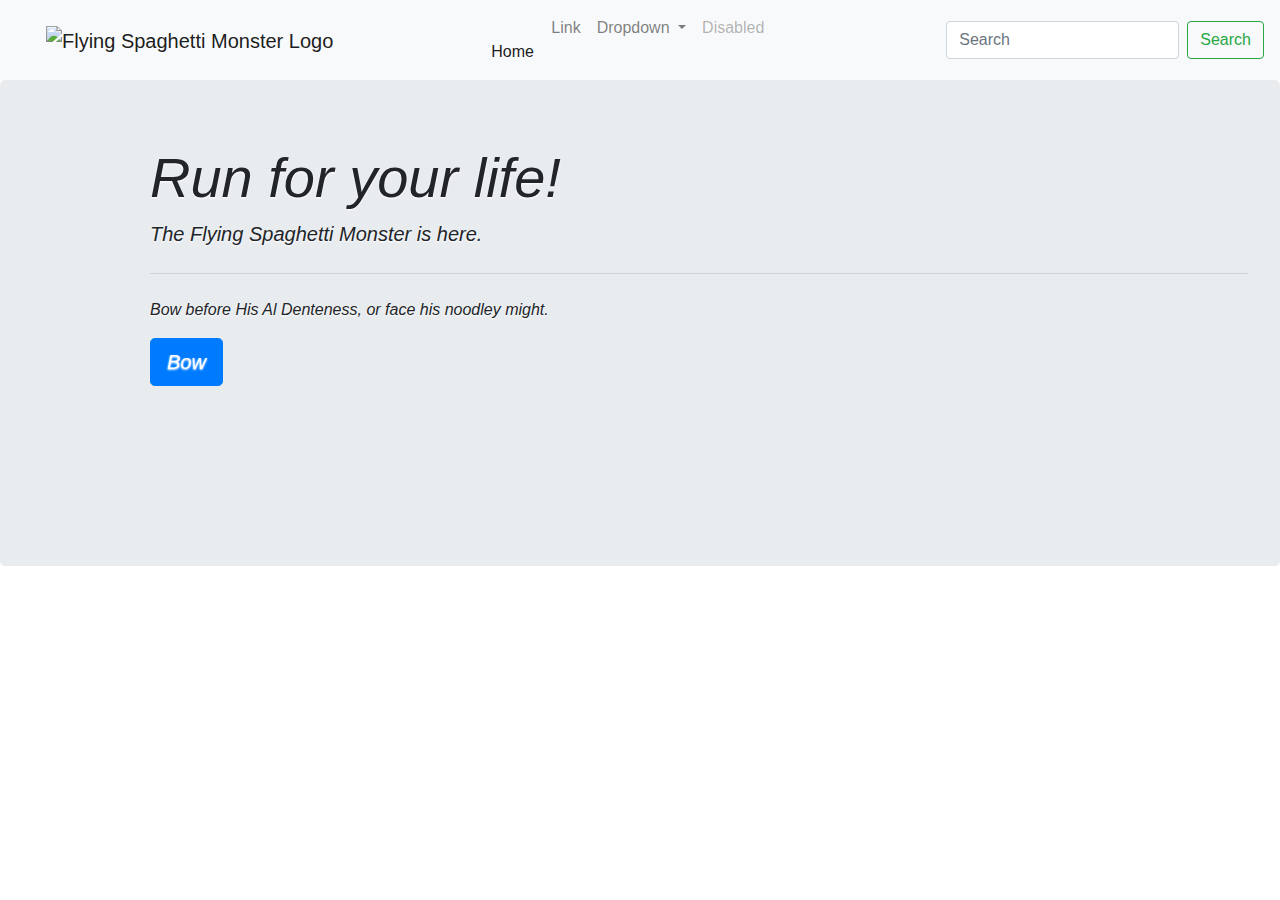
==== index.html @ 4d0cb5ae "Flying_Spaghetti_Monster" ====
<!doctype html>
<html lang="en">
  <head>
    <!-- Required meta tags -->
    <meta charset="utf-8">
    <meta name="viewport" content="width=device-width, initial-scale=1, shrink-to-fit=no">

    <!-- Add Bootstrap CSS ON LINE 10-->
      <link rel="stylesheet" href="https://cdn.jsdelivr.net/npm/bootstrap@4.3.1/dist/css/bootstrap.min.css" integrity="sha384-ggOyR0iXCbMQv3Xipma34MD+dH/1fQ784/j6cY/iJTQUOhcWr7x9JvoRxT2MZw1T" crossorigin="anonymous">
    <!-- This is REQUIRED for bootstrap to work correctly -->

    <!-- This stylesheet is an example of how you can add your own stylesheet to customize bootstrap components. Notice how it is loaded 2nd to the required bootstrap stylesheet. This is so our stylesheet will overwrite bootstrap classes when we apply the same class but different styles to the stylsheet -->
    <link rel="stylesheet" href="css/index.css">

    <title>UX/UI Bootstrap Template</title>
  </head>
  <body>
    <!-- Paste Navigation Code Below -->
    <nav class="navbar navbar-expand-lg navbar-light bg-light">
      <a class="navbar-brand" href="#">
        <img src="/Users/danielenascimento/Downloads/Bootstrap_Components/Unsolved/css/FSM_Logo.svg.png" width="200" height="100" alt="Flying Spaghetti Monster Logo">
      <button class="navbar-toggler" type="button" data-toggle="collapse" data-target="#navbarSupportedContent" aria-controls="navbarSupportedContent" aria-expanded="false" aria-label="Toggle navigation">
        <span class="navbar-toggler-icon"></span>
      </button>
    
      <div class="collapse navbar-collapse" id="navbarSupportedContent">
        <ul class="navbar-nav mr-auto">
          <li class="nav-item active">
            <a class="nav-link" href="#">Home <span class="sr-only">(current)</span></a>
          </li>
          <li class="nav-item">
            <a class="nav-link" href="#">Link</a>
          </li>
          <li class="nav-item dropdown">
            <a class="nav-link dropdown-toggle" href="#" id="navbarDropdown" role="button" data-toggle="dropdown" aria-haspopup="true" aria-expanded="false">
              Dropdown
            </a>
            <div class="dropdown-menu" aria-labelledby="navbarDropdown">
              <a class="dropdown-item" href="#">Action</a>
              <a class="dropdown-item" href="#">Another action</a>
              <div class="dropdown-divider"></div>
              <a class="dropdown-item" href="#">Something else here</a>
            </div>
          </li>
          <li class="nav-item">
            <a class="nav-link disabled" href="#" tabindex="-1" aria-disabled="true">Disabled</a>
          </li>
        </ul>
        <form class="form-inline my-2 my-lg-0">
          <input class="form-control mr-sm-2" type="search" placeholder="Search" aria-label="Search">
          <button class="btn btn-outline-success my-2 my-sm-0" type="submit">Search</button>
        </form>
      </div>
    </nav>
    <!-- Paste Jumbotron Code Below-->
    <div class="jumbotron">
      <h1 class="display-4">Run for your life!</h1>
      <p class="lead">The Flying Spaghetti Monster is here.</p>
      <hr class="my-4">
      <p>Bow before His Al Denteness, or face his noodley might.</p>
      <a class="btn btn-primary btn-lg" href="#" role="button">Bow</a>
    </div>

    <!-- Add columns, rows, and cards Below -->

    <!-- Add form group below -->

    <!-- Modal -->

    <!-- Optional JavaScript -->
    <!-- jQuery first, then Popper.js, then Bootstrap JS -->
    <!-- THE BELOW SCRIPT TAGS ARE REQUIRED FOR CERTAIN COMPONENTS IN BOOTSTRAP -->
    <script src="https://code.jquery.com/jquery-3.3.1.slim.min.js" integrity="sha384-q8i/X+965DzO0rT7abK41JStQIAqVgRVzpbzo5smXKp4YfRvH+8abtTE1Pi6jizo" crossorigin="anonymous"></script>
    <script src="https://cdnjs.cloudflare.com/ajax/libs/popper.js/1.14.7/umd/popper.min.js" integrity="sha384-UO2eT0CpHqdSJQ6hJty5KVphtPhzWj9WO1clHTMGa3JDZwrnQq4sF86dIHNDz0W1" crossorigin="anonymous"></script>
    <script src="https://stackpath.bootstrapcdn.com/bootstrap/4.3.1/js/bootstrap.min.js" integrity="sha384-JjSmVgyd0p3pXB1rRibZUAYoIIy6OrQ6VrjIEaFf/nJGzIxFDsf4x0xIM+B07jRM" crossorigin="anonymous"></script>
  </body>
</html>
---- css/index.css ----
footer {
  position: absolute;
  width: 100%;
  height: 60px;
  line-height: 60px;
  background-color: #f5f5f5;
  margin-top: 50px;
}

.card {
 margin: 0 auto;
 height: 350
}

.card-img-top {
  width: 100%;
  height: 15vw;
  object-fit: cover;
}

.jumbotron {
  background-image: url(../images/Touched_by_His_Noodly_Appendage_HD.jpeg) no-repeat center center;
  background-size: cover;
  height: 38vw;
  text-shadow: 0px 1px 2px white;
  font-style: oblique;
  padding-left: 150px;
}

.signUp form {
  margin: 35px auto;
  background-color: #f2f2f2;
  padding: 25px;
  border-radius: 7px;
}

.jumbotron_text {
  font-weight: 300;
}

.badge-info {
  margin-left: 10px;
  background-color: rgb(144, 17, 218)
}

.navbar-brand {
  margin-left: 30px;
  margin-right: 30px;
  object-fit: cover;
}

/*
.jumbotron display-4 lead my-4 {
  text-shadow: -3px -3px white;
}
*/
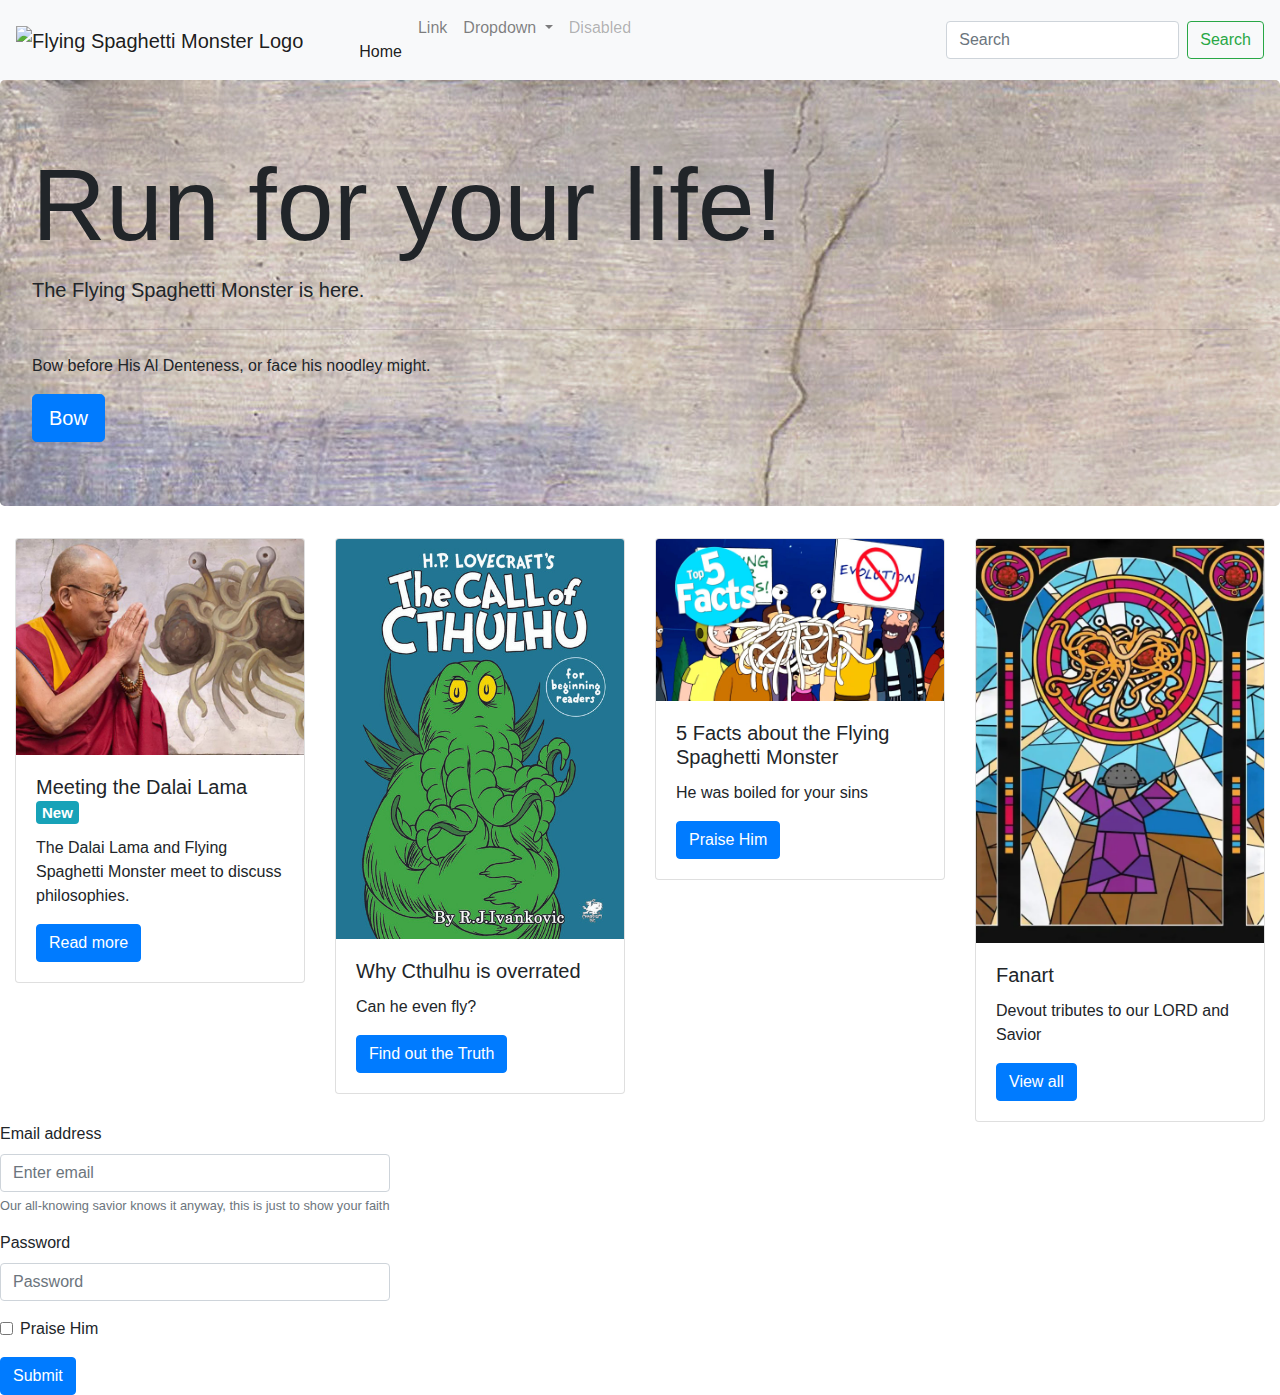
==== commit 98398483: "correct files now" ====
--- a/index.html
+++ b/index.html
@@ -10,7 +10,7 @@
     <!-- This is REQUIRED for bootstrap to work correctly -->
 
     <!-- This stylesheet is an example of how you can add your own stylesheet to customize bootstrap components. Notice how it is loaded 2nd to the required bootstrap stylesheet. This is so our stylesheet will overwrite bootstrap classes when we apply the same class but different styles to the stylsheet -->
-    <link rel="stylesheet" href="css/index.css">
+    <link rel="stylesheet" href="..//Flying_Spaghetti_Monster/css/index.css">
 
     <title>UX/UI Bootstrap Template</title>
   </head>
@@ -18,7 +18,7 @@
     <!-- Paste Navigation Code Below -->
     <nav class="navbar navbar-expand-lg navbar-light bg-light">
       <a class="navbar-brand" href="#">
-        <img src="/Users/danielenascimento/Downloads/Bootstrap_Components/Unsolved/css/FSM_Logo.svg.png" width="200" height="100" alt="Flying Spaghetti Monster Logo">
+        <img src="/Users/danielenascimento/Downloads/Bootstrap_Components/Unsolved/images/FSM_Logo.svg.png" width="100" height="50" alt="Flying Spaghetti Monster Logo">
       <button class="navbar-toggler" type="button" data-toggle="collapse" data-target="#navbarSupportedContent" aria-controls="navbarSupportedContent" aria-expanded="false" aria-label="Toggle navigation">
         <span class="navbar-toggler-icon"></span>
       </button>
@@ -52,21 +52,112 @@
         </form>
       </div>
     </nav>
+    
     <!-- Paste Jumbotron Code Below-->
-    <div class="jumbotron">
-      <h1 class="display-4">Run for your life!</h1>
-      <p class="lead">The Flying Spaghetti Monster is here.</p>
-      <hr class="my-4">
-      <p>Bow before His Al Denteness, or face his noodley might.</p>
-      <a class="btn btn-primary btn-lg" href="#" role="button">Bow</a>
-    </div>
+
+    <div class="jumbotron" style="background-image: url(../images/Touched_by_His_Noodly_Appendage_HD.jpeg)" class="img-fluid" alt="Touched by His Noodley Appendage";>
+        <h1 style="font-size: 8vw" class="display-4">Run for your life!</h1>
+        <p class="lead">The Flying Spaghetti Monster is here.</p>
+        <hr class="my-4">
+        <p>Bow before His Al Denteness, or face his noodley might.</p>
+        <a class="btn btn-primary btn-lg" href="#" role="button" data-toggle="modal" data-target="#exampleModal">Bow</a>
+      </div>
 
     <!-- Add columns, rows, and cards Below -->
+    <div class="container-fluid">
+      <div class="row">
+        <div class="cardContainer col-lg-3 col-md-3 col-sm-12">
+            <div class="card">
+              <img src="../images/Citizen-Dave-Dalai-Lama-03082016.jpeg" class="card-img-top" alt="Dalai Lama and FSM Meet">
+              <div class="card-body">
+                <h5 class="card-title">Meeting the Dalai Lama<span class="badge badge-info">New</span></h5>
+                <p class="card-text">The Dalai Lama and Flying Spaghetti Monster meet to discuss philosophies.</p>
+                <a href="#" class="btn btn-primary">Read more</a>
+              </div>
+            </div>
+          </div>
+    
+          <div class="cardContainer col-lg-3 col-md-3 col-sm-12">
+              <div class="card">
+                <img src="../images/H.P._Lovecrafts_Call_of_Cthulhu_for_Beginning_Readers__26733.jpg" class="card-img-top" alt="Dr. Suess version of Call of Cthulthu">
+                <div class="card-body">
+                  <h5 class="card-title">Why Cthulhu is overrated</h5>
+                  <p class="card-text">Can he even fly?</p>
+                  <a href="#" class="btn btn-primary">Find out the Truth</a>
+                </div>
+              </div>
+            </div>
 
+          <div class="cardContainer col-lg-3 col-md-3 col-sm-12">
+            <div class="card">
+              <img src="../images/WMFacts-Top5-Facts-Church-of-the-Flying-Spaghetti-Monster-720p30.jpeg" class="card-img-top" alt="Facts about FSM Image">
+              <div class="card-body">
+                <h5 class="card-title">5 Facts about the Flying Spaghetti Monster</h5>
+                <p class="card-text">He was boiled for your sins</p>
+                <a href="#" class="btn btn-primary">Praise Him</a>
+              </div>
+            </div>
+          </div>
+
+          <div class="cardContainer col-lg-3 col-md-3 col-sm-12">
+              <div class="card">
+                <img src="../images/Screen Shot 2022-09-17 at 1.01.18 PM.png" class="card-img-top" alt="Stained Glass FSM">
+                <div class="card-body">
+                  <h5 class="card-title">Fanart</h5>
+                  <p class="card-text">Devout tributes to our LORD and Savior</p>
+                  <a href="#" class="btn btn-primary">View all</a>
+                </div>
+              </div>
+            </div>
+          </div>
+        </div>
+      
     <!-- Add form group below -->
+
+      <div class="container-fluid signUp">
+        <div class="row">
+          <form>
+            <div class="form-group">
+              <label for="exampleInputEmail1">Email address</label>
+              <input type="email" class="form-control" id="exampleInputEmail1" aria-describedby="emailHelp" placeholder="Enter email">
+              <small id="emailHelp" class="form-text text-muted">Our all-knowing savior knows it anyway, this is just to show your faith</small>
+            </div>
+            <div class="form-group">
+              <label for="exampleInputPassword1">Password</label>
+              <input type="password" class="form-control" id="exampleInputPassword1" placeholder="Password">
+            </div>
+            <div class="form-group form-check">
+              <input type="checkbox" class="form-check-input" id="exampleCheck1">
+              <label class="form-check-label" for="exampleCheck1">Praise Him</label>
+            </div>
+            <button type="submit" class="btn btn-primary">Submit</button>
+          </form>
+        </div>
+      </div>
 
     <!-- Modal -->
 
+    <div class="modal fade" id="exampleModal" tabindex="-1" role="dialog" aria-labelledby="exampleModalLabel" aria-hidden="true">
+      <div class="modal-dialog" role="document">
+        <div class="modal-content">
+          <div class="modal-header">
+            <h5 class="modal-title" id="exampleModalLabel" position: center >*BOWING*</h5>
+            <button type="button" class="close" data-dismiss="modal" aria-label="Close">
+              <span aria-hidden="true">&times;</span>
+            </button>
+          </div>
+          <div class="modal-body">
+            A wise choice indeed.
+          </div>
+          <div class="modal-footer">
+            <button type="button" class="btn btn-secondary" data-dismiss="modal">Stop Bowing (Temporarily)</button>
+            <button type="button" class="btn btn-primary">Continue to Bow</button>
+          </div>
+        </div>
+      </div>
+    </div>
+
+    
     <!-- Optional JavaScript -->
     <!-- jQuery first, then Popper.js, then Bootstrap JS -->
     <!-- THE BELOW SCRIPT TAGS ARE REQUIRED FOR CERTAIN COMPONENTS IN BOOTSTRAP -->
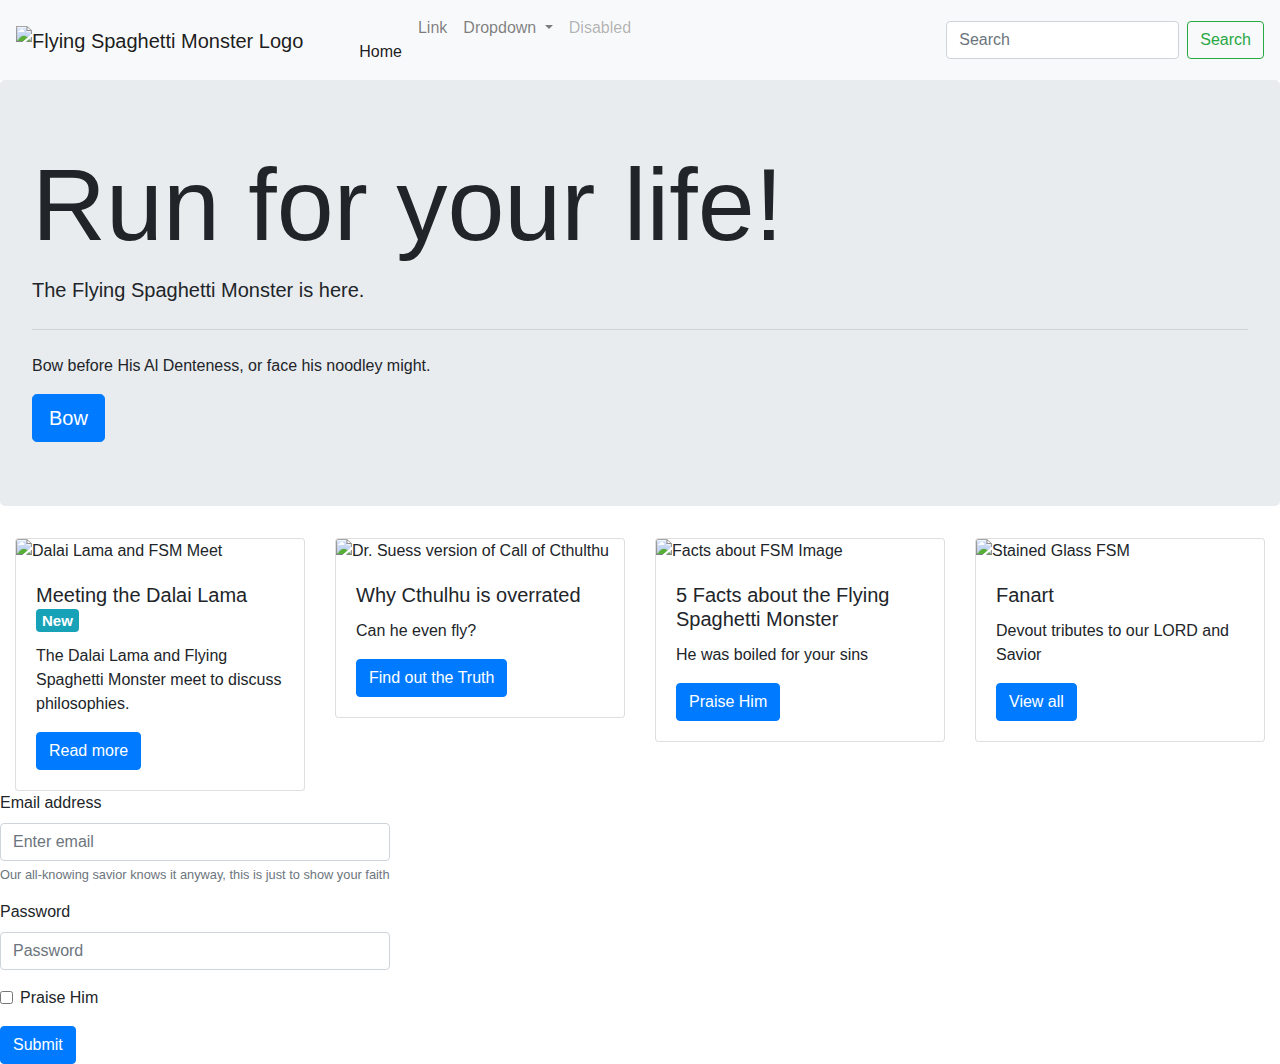
==== commit 491112fa: "does this work lets find out" ====
--- a/index.html
+++ b/index.html
@@ -10,7 +10,17 @@
     <!-- This is REQUIRED for bootstrap to work correctly -->
 
     <!-- This stylesheet is an example of how you can add your own stylesheet to customize bootstrap components. Notice how it is loaded 2nd to the required bootstrap stylesheet. This is so our stylesheet will overwrite bootstrap classes when we apply the same class but different styles to the stylsheet -->
-    <link rel="stylesheet" href="..//Flying_Spaghetti_Monster/css/index.css">
+    <link rel="stylesheet" href="../Flying_Spaghetti_Monster/css/index.css">
+
+    <!-- Google tag (gtag.js) -->
+    <script async src="https://www.googletagmanager.com/gtag/js?id=G-TYR5F6YT9R"></script>
+    <script>
+      window.dataLayer = window.dataLayer || [];
+      function gtag(){dataLayer.push(arguments);}
+      gtag('js', new Date());
+
+      gtag('config', 'G-TYR5F6YT9R');
+    </script>
 
     <title>UX/UI Bootstrap Template</title>
   </head>
@@ -18,7 +28,7 @@
     <!-- Paste Navigation Code Below -->
     <nav class="navbar navbar-expand-lg navbar-light bg-light">
       <a class="navbar-brand" href="#">
-        <img src="/Users/danielenascimento/Downloads/Bootstrap_Components/Unsolved/images/FSM_Logo.svg.png" width="100" height="50" alt="Flying Spaghetti Monster Logo">
+        <img src="/Users/danielenascimento/Documents/GitHub/FSM/Unsolved/Flying_Spaghetti_Monster/images/FSM_Logo.svg.png" width="100px" height="50px" alt="Flying Spaghetti Monster Logo">
       <button class="navbar-toggler" type="button" data-toggle="collapse" data-target="#navbarSupportedContent" aria-controls="navbarSupportedContent" aria-expanded="false" aria-label="Toggle navigation">
         <span class="navbar-toggler-icon"></span>
       </button>
@@ -55,7 +65,7 @@
     
     <!-- Paste Jumbotron Code Below-->
 
-    <div class="jumbotron" style="background-image: url(../images/Touched_by_His_Noodly_Appendage_HD.jpeg)" class="img-fluid" alt="Touched by His Noodley Appendage";>
+    <div class="jumbotron" style="background-image: url(..//Flying_Spaghetti_Monster/images/Touched_by_His_Noodly_Appendage_HD.jpeg)" class="img-fluid" alt="Touched by His Noodley Appendage";>
         <h1 style="font-size: 8vw" class="display-4">Run for your life!</h1>
         <p class="lead">The Flying Spaghetti Monster is here.</p>
         <hr class="my-4">
@@ -68,7 +78,7 @@
       <div class="row">
         <div class="cardContainer col-lg-3 col-md-3 col-sm-12">
             <div class="card">
-              <img src="../images/Citizen-Dave-Dalai-Lama-03082016.jpeg" class="card-img-top" alt="Dalai Lama and FSM Meet">
+              <img src="..//Flying_Spaghetti_Monster/images/Citizen-Dave-Dalai-Lama-03082016.jpeg" class="card-img-top" alt="Dalai Lama and FSM Meet">
               <div class="card-body">
                 <h5 class="card-title">Meeting the Dalai Lama<span class="badge badge-info">New</span></h5>
                 <p class="card-text">The Dalai Lama and Flying Spaghetti Monster meet to discuss philosophies.</p>
@@ -79,7 +89,7 @@
     
           <div class="cardContainer col-lg-3 col-md-3 col-sm-12">
               <div class="card">
-                <img src="../images/H.P._Lovecrafts_Call_of_Cthulhu_for_Beginning_Readers__26733.jpg" class="card-img-top" alt="Dr. Suess version of Call of Cthulthu">
+                <img src="../Flying_Spaghetti_Monster/images/H.P._Lovecrafts_Call_of_Cthulhu_for_Beginning_Readers__26733.jpg" class="card-img-top" alt="Dr. Suess version of Call of Cthulthu">
                 <div class="card-body">
                   <h5 class="card-title">Why Cthulhu is overrated</h5>
                   <p class="card-text">Can he even fly?</p>
@@ -90,7 +100,7 @@
 
           <div class="cardContainer col-lg-3 col-md-3 col-sm-12">
             <div class="card">
-              <img src="../images/WMFacts-Top5-Facts-Church-of-the-Flying-Spaghetti-Monster-720p30.jpeg" class="card-img-top" alt="Facts about FSM Image">
+              <img src="..//Flying_Spaghetti_Monster/images/WMFacts-Top5-Facts-Church-of-the-Flying-Spaghetti-Monster-720p30.jpeg" class="card-img-top" alt="Facts about FSM Image">
               <div class="card-body">
                 <h5 class="card-title">5 Facts about the Flying Spaghetti Monster</h5>
                 <p class="card-text">He was boiled for your sins</p>
@@ -101,7 +111,7 @@
 
           <div class="cardContainer col-lg-3 col-md-3 col-sm-12">
               <div class="card">
-                <img src="../images/Screen Shot 2022-09-17 at 1.01.18 PM.png" class="card-img-top" alt="Stained Glass FSM">
+                <img src="..//Flying_Spaghetti_Monster/images/Screen Shot 2022-09-17 at 1.01.18 PM.png" class="card-img-top" alt="Stained Glass FSM">
                 <div class="card-body">
                   <h5 class="card-title">Fanart</h5>
                   <p class="card-text">Devout tributes to our LORD and Savior</p>
@@ -166,3 +176,4 @@
     <script src="https://stackpath.bootstrapcdn.com/bootstrap/4.3.1/js/bootstrap.min.js" integrity="sha384-JjSmVgyd0p3pXB1rRibZUAYoIIy6OrQ6VrjIEaFf/nJGzIxFDsf4x0xIM+B07jRM" crossorigin="anonymous"></script>
   </body>
 </html>
+
